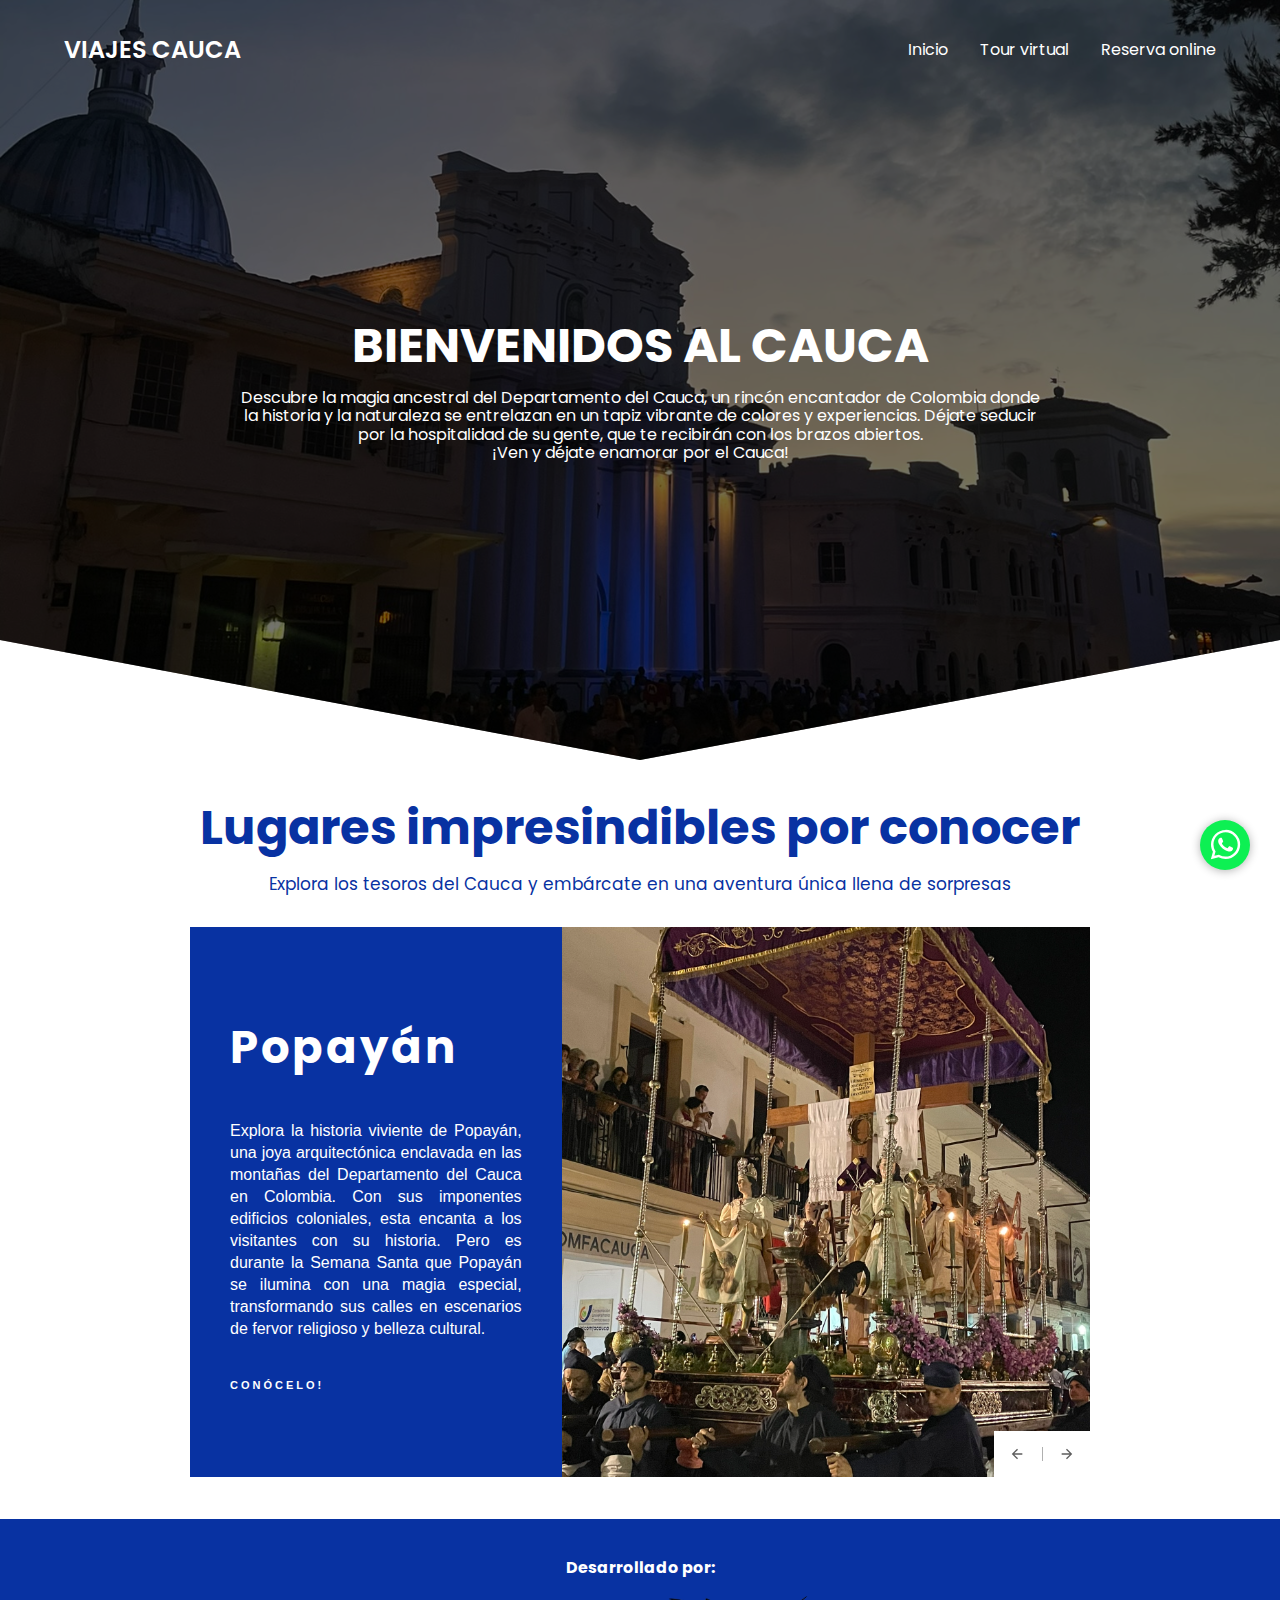
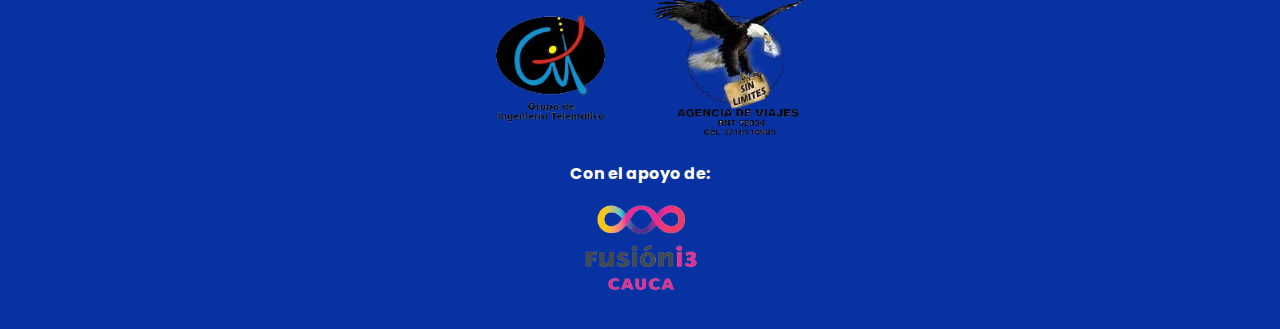
==== index.html @ d88b077a "Inicio_finish" ====
<!DOCTYPE html>
<html lang="es">
<head>
    <meta charset="UTF-8">
    <meta name="viewport" content="width=device-width, initial-scale=1.0">
    <title>Viajes Cauca</title>
    <link rel="shortcut icon" href="./ESTILOS/IMAGES/agencia.png" type="image/x-icon"> <!--Imagen del icono de la pagina-->
    <link rel="stylesheet" href="./ESTILOS/CSS/normalize.css"><!--normaliza para todos los navegadores-->
    <link rel="stylesheet" href="./ESTILOS/CSS/estilos.css"><!--Configura los estilos del css-->
    
    <meta name="viewport" content="width=device-width, initial-scale=1" />
</head>
<body>
    <a href="https://api.whatsapp.com/send?phone=3145302715&text=Me encantaría conocer el Cauca!" class="btn__wsp common__hover" target="_blank">
        <img src="./ESTILOS/ICONS/whatsapp.svg" class="icon__whatsapp">
    </a>
    <header class="hero">
<!------------------------------------------------Menu inicial-------------------------------------->
        <nav class="nav container">
            <div class="nav__logo">
                <h2 class="nav__title">VIAJES CAUCA</h2>
            </div>
            <ul class="nav__link nav__link--menu">
                <li class="nav__items">
                    <a href="index.html" class="nav__links">Inicio</a>
                </li>
                <li class="nav__items">
                    <a href="tourVirtual.html" class="nav__links">Tour virtual</a>
                </li>
                <li class="nav__items">
                    <a href="#" class="nav__links">Reserva online</a>
                </li>

                <img src="./ESTILOS/ICONS/close.svg" class="nav__close">
            </ul>

            <div class="nav__menu">
                <img src="./ESTILOS/ICONS/menu.svg" class="nav__img">
            </div>
        </nav>
<!----------------------------------Primer contenedor (sección bienvenidos al Cauca)---------------------------------------------->
        <section class="hero__container container">
            <h1 class="hero__title">BIENVENIDOS AL CAUCA</h1>
            <p class="hero__paragraph">Descubre la magia ancestral del Departamento del Cauca, un rincón encantador de Colombia donde la historia y la naturaleza se entrelazan en un tapiz vibrante de colores y experiencias. Déjate seducir por la hospitalidad de su gente, que te recibirán con los brazos abiertos.
            <br>¡Ven y déjate enamorar por el Cauca!</p>    <!--El <br> para dar un punto aparte-->
        </section>
    </header>

    <!----------------------------------------------main------------------------------------------------------------------->
    <main>
        <!-----------------------------------segundo contenedor (Sección lugares por conocer)--------------------------->
        <section class="container description">
            <h2 class="info__destination">Lugares impresindibles por conocer</h2>
            <p class="info__paragraph">Explora los tesoros del Cauca y embárcate en una aventura única llena de sorpresas</p>
        </section>
        <!----------------------------------------Carrusel de imagenes----------------------------------------------->
        <section class="caruosel__images">
            <div class="carousel">
                <div class="carousel__nav">
                  <span id="moveLeft" class="carousel__arrow">
                    <svg
                      class="carousel__icon"
                      width="24"
                      height="24"
                      viewBox="0 0 24 24">
                      <path
                        d="M20,11V13H8L13.5,18.5L12.08,19.92L4.16,12L12.08,4.08L13.5,5.5L8,11H20Z"
                      ></path>
                    </svg>
                  </span>
                  <span id="moveRight" class="carousel__arrow">
                    <svg
                      class="carousel__icon"
                      width="24"
                      height="24"
                      viewBox="0 0 24 24">
                      <path
                        d="M4,11V13H16L10.5,18.5L11.92,19.92L19.84,12L11.92,4.08L10.5,5.5L16,11H4Z"
                      ></path>
                    </svg>
                  </span>
                </div>
                <div class="carousel-item carousel-item--1">
                  <div class="carousel-item__image"></div>
                  <div class="carousel-item__info">
                    <div class="carousel-item__container">
                      <h1 class="carousel-item__title">Popayán</h1>
                      <p class="carousel-item__description">
                        Explora la historia viviente de Popayán, una joya arquitectónica enclavada en las montañas del Departamento del Cauca en Colombia. Con sus imponentes edificios coloniales, esta encanta a los visitantes con su historia. Pero es durante la Semana Santa que Popayán se ilumina con una magia especial, transformando sus calles en escenarios de fervor religioso y belleza cultural.
                      </p>
                      <a href="#" class="carousel-item__btn">Conócelo!</a>
                    </div>
                  </div>
                </div>
                <div class="carousel-item carousel-item--2">
                  <div class="carousel-item__image"></div>
                  <div class="carousel-item__info">
                    <div class="carousel-item__container">
                      <h1 class="carousel-item__title">Tierradentro</h1>
                      <p class="carousel-item__description">
                        Descubre la maravilla arqueológica de Tierradentro, un destino único en el Departamento del Cauca, que te transportara a épocas ancestrales. Entre la majestuosidad de la cordillera de los Andes, encontraras las enigmáticas tumbas subterráneas, donde cada pared de piedra cuenta una historia milenaria.
                      </p>
                      <a href="#" class="carousel-item__btn">Conócelo!</a>
                    </div>
                  </div>
                </div>
                <div class="carousel-item carousel-item--3">
                  <div class="carousel-item__image"></div>
                  <div class="carousel-item__info">
                    <div class="carousel-item__container">
                      <h1 class="carousel-item__title">Silvia</h1>
                      <p class="carousel-item__description">
                        Embárcate en un viaje único hacia Silvia, también conocido como "La Suiza de América", el cuál te sorprenderá con su impresionante belleza natural y su rica herencia cultural. Donde cada detalle revela siglos de tradición y legado, gracias a su arraigada conexión con las comunidades indígenas Guambianas.
                      </p>
                      <a href="#" class="carousel-item__btn">Conócelo!</a>
                    </div>
                  </div>
                </div>
          
                <div class="carousel-item carousel-item--4">
                  <div class="carousel-item__image"></div>
                  <div class="carousel-item__info">
                    <div class="carousel-item__container">
                      <h1 class="carousel-item__title">Purace</h1>
                      <p class="carousel-item__description">
                        Admira la majestuosidad natural de Puracé, un paraíso escondido en el corazón del Departamento del Cauca, Colombia. Este destino único, marcado por la imponente presencia del volcán Puracé, y con sus maravillas geotérmicas disfruta de las cristalinas aguas termales que brotan de las profundidades de la tierra, ofreciendo una experiencia de relajación y rejuvenecimiento incomparable.
                      </p>
                      <a href="#" class="carousel-item__btn">Conócelo!</a>
                    </div>
                  </div>
                </div>
              </div>
        </section>
        <!----------------------------------------------------final pagina-------------------------------------------------------->
         <section class="finalPage">
            <div class="container__final container">
                <h3 class="desing__for">Desarrollado por:</h3>
                <div class="logos__container">
                    <img src="./ESTILOS/IMAGES/telematica.png" class="telematica">
                    <img src="./ESTILOS/IMAGES/agencia.png" class="agencia">
                </div>
                <h3 class="fusion">Con el apoyo de:</h3>
                <img src="./ESTILOS/IMAGES/fusioni3png.png" class="fusioni3">
            </div>
        </section>

    </main>
    <script src="https://cdnjs.cloudflare.com/ajax/libs/jquery/3.3.1/jquery.min.js"></script>
    <script src="carrusel.js"></script>
</body>
</html>
---- ESTILOS/CSS/estilos.css ----
@import url('https://fonts.googleapis.com/css2?family=Poppins:wght@300;400;600;700&display=swap');

/*Propiedades a las que se puede acceder desde cualquier elemento (paddding es el espacio que rodea el contenido
para estos casos, es como el espacio que otorga a los contenedores)*/
:root { 
    --padding-container: 100px 0;
    --color-title: #001A49;
    transition: all .3s;
}

body {
    font-family: 'Poppins', sans-serif;
    background-color: #fff;  /*Fondo de la pagina en general*/
}
/*-----------------------------boton whatsapp------------------------------------------------*/
.btn__wsp{
    position: fixed;/*Posicion fija en la pantalla*/
    width: 50px;
    height: 50px;
    line-height: 68px;
    bottom: 30px;
    right: 30px;
    background: #0df053;
    border-radius: 50px;
    text-align: center;
    font-size: 30px;
    box-shadow: 0px 1px 10px rgba(0, 0, 0, 0.3);
    z-index: 100;
}

.btn__wsp:hover{
    text-decoration: none;
    background: #fff;
}
.icon__whatsapp{
    filter: invert(86%) sepia(78%) saturate(0%) hue-rotate(74deg) brightness(112%) contrast(100%);
}
.icon__whatsapp:hover{
    filter: invert(85%) sepia(29%) saturate(5655%) hue-rotate(80deg) brightness(97%) contrast(98%);
}

/*----------------------------------contenedores en general------------------------------*/
.container {
    width: 90%; /*Ocupar el porcentaje deseado de la pagina*/
    max-width: 1200px;  /*Ancho maximo*/
    margin: 0 auto; /*0 para centrar verticalemnete y margin auto de ambos lados*/
    overflow: hidden; /*Todo lo que salga de lo anterior se esconda*/
    padding: var(--padding-container);
}
/*----------------------------------Contenedor hero para pagina principal-------------------*/
.hero {
    width: 100%;    /*100% del navegador, para la imagen de fondo*/
    height: 100vh;  /*100% de alto de la pantalla*/
    min-height: 600px;  /*alto minimo*/
    max-height: 800px;  /*alto maximo*/
    position: relative; /*Para que el elemento se posicione abolutamente a este contendero*/
    display: grid;  /*Para crear dos filas*/
    grid-template-rows: 100px 1fr;
    color: #fff;
}

.hero::before {
    content: "";
    position: absolute;
    top: 0;
    left: 0;
    width: 100%;    /*Ocupe el 100% del ancho de la pantalla*/
    height: 100%;   /*Ocupe el 100% del alto de la pantalla*/
    background-image: linear-gradient(180deg, #0000008c 0%, #0000008c 100%), url('../IMAGES/parque.JPEG'); /*Coloca la imagen de la figura con un negradado en negro*/
    background-size: cover; /*Para adaptarse a la pagina*/
    background-position: center -680px; /*Para mover la imagen que esta dentro del contenedor*/
    clip-path: polygon(0 0, 100% 0, 100% 80%, 50% 95%, 0 80%);
    z-index: -1;
}


/* Nav */
.nav {
    --padding-container: 0;
    height: 100%;
    display: flex;  /*para poner los elementos uno al lado del otro*/
    align-items: center;    /*Para centrarlos elementos verticalmente*/
}

.nav__title{
    font-weight: 600; /*Peso de fuente mas delgado*/
}

.nav__link{
    margin-left: auto;  /*los elementos (opciones inicio, etc) se mueven a la derecha, debido a que se usa flex-box*/
    padding: 0;
    display: grid;
    grid-auto-flow: column; /*Coloca cada item como columna para que esten uno al lado del otro*/
    grid-auto-columns: max-content; /*Cada columna ocupe el maximo contenido del contenedor*/
    gap: 2em;   /*espaciado*/
}

.nav__items{
    list-style: none;
}

.nav__links{
    color: #fff;
    text-decoration: none; /*Quita las lineas que estan debajo de cada link*/
}

.nav__menu{
    margin-left: auto;
    cursor: pointer;    /*Cada que pase el cursor se coloca la manito de selección*/
    display: none;  /*Para que desaparezca a menos que sea en dispositivo movil*/
}

.nav__img{
    display: block;
    width: 30px;
}

.nav__close{
    display: var(--show, none);
}

/*--------------------------------Hero container pagina principal-------------------------------------*/

.hero__container{
    max-width: 800px;   /*ancho maximo*/
    --padding-container:0;
    display: grid;
    grid-auto-rows: max-content;    /*Para que las filas no ocupen más de lo que deberian*/
    align-content: center;  /*que el contenido se alinee verticalmente*/
    gap: 1em;   /*espaciado*/
    padding-bottom: 100px;  /*Para que no se pegue al corte (movimiento vertical dentro del contenedor)*/
    text-align: center; /*los textos que contienen esten centrados*/
}

.hero__title{
    font-size: 3rem;    /*tamaño de letra*/
}

.hero__paragraph{
    margin-bottom: 20px;    /*margen entre texto y boton*/
}

.cta{
    display: inline-block;
    background-color: #2091F9;
    text-decoration: none;
    justify-self: center;   /*para que el color del boton se ajuste a la cantidad de texto y lo centre*/
    color: #fff;
    padding: 13px 20px; /*Tamaño del boton*/
    border-radius: 30px;
}

/*----------------------------------Contenedor hero para Tour virtual--------------------------------------*/
.hero__Tour {
    width: 100%;    /*100% del navegador, para la imagen de fondo*/
    height: 100vh;  /*100% de alto de la pantalla*/
    min-height: 600px;  /*alto minimo*/
    max-height: 800px;  /*alto maximo*/
    position: relative; /*Para que el elemento se posicione abolutamente a este contendero*/
    display: grid;  /*Para crear dos filas*/
    grid-template-rows: 100px 1fr;
    color: #0832A2;
}

.hero__Tour::before {
    content: "";
    position: absolute;
    top: 0;
    left: 0;
    width: 100%;    /*Ocupe el 100% del ancho de la pantalla*/
    height: 100%;   /*Ocupe el 100% del alto de la pantalla*/
    background-size: cover; /*Para adaptarse a la pagina*/
    background-position: center -680px; /*Para mover la imagen que esta dentro del contenedor*/
    clip-path: polygon(0 0, 100% 0, 100% 80%, 50% 95%, 0 80%);
    z-index: -1;
}
/*--------------------------------Hero container Tour virtual-------------------------------------*/

.hero__container__Tour{
    max-width: 800px;   /*ancho maximo*/
    --padding-container:0;
    display: grid;
    grid-auto-rows: max-content;    /*Para que las filas no ocupen más de lo que deberian*/
    align-content: flex-start;  /*que el contenido se alinee verticalmente*/
    gap: 1em;   /*espaciado*/
    padding-bottom: 100px;  /*Para que no se pegue al corte (movimiento vertical dentro del contenedor)*/
    text-align: center; /*los textos que contienen esten centrados*/
    color: #0832A2;
}

.hero__title__Tour{
    font-size: 3rem;    /*tamaño de letra*/
}

.hero__paragraph__Tour{
    margin-bottom: 20px;    /*margen entre texto y boton*/
}

.btn__popayan{  
    margin: auto;
    cursor: pointer;
    display: inline-block;
    background-image: url(../IMAGES/puente.JPEG);
    background-position: 3000px;
    text-decoration: none;
    justify-self: center;   /*para que el color del boton se ajuste a la cantidad de texto y lo centre*/
    color: #fff;
    padding: 20px 60px; /*Tamaño del boton*/
    border-radius: 30px;
    text-decoration-line: none;
}
.btn__purace{  
    margin: auto;
    cursor: pointer;
    display: inline-block;
    background-image: url(../IMAGES/iglesia.JPEG);
    background-position: center;
    text-decoration: none;
    justify-self: center;   /*para que el color del boton se ajuste a la cantidad de texto y lo centre*/
    color: #fff;
    padding: 20px 60px; /*Tamaño del boton*/
    border-radius: 30px;
    text-decoration-line: none;
}
/*imagenes*/
.imagen-container {
    display: inline-block; /* Mostrar los contenedores de imagen en línea */
    margin-right: 10px; /* Agregar margen entre las imágenes */
    text-decoration: none
}
.puente{
    background-image: url(../ESTILOS/IMAGES/puente.JPEG);
}
h3.popayan{
    border-radius: 20px;
    background-color: #fff;
    color: black;
}
h3.purace{
    border-radius: 20px;
    background-color: #fff;
    color: black;
}

/*---------------------------main----------------------------*/
.description{
    text-align: center;  
    --padding-container:0;
    color: #0832A2;
    
}
.nav__links__tour{
    color: #0832A2;
    text-decoration: none; /*Quita las lineas que estan debajo de cada link*/
}
.info__destination{
    font-size: 3rem;
    margin-bottom: 20px;
}
.info__paragraph{
    font-size: 17px;
}
/*--------------------------------Carrusel de fotos------------------------------------*/

.caruosel__images{
    height: 37rem;
    margin-top: 2rem;
    display: flex;
    justify-content: center;
}

 .carousel {
    width: 100%;
    height: 100%;
    display: flex;
    max-width: 900px;
    max-height: 550px;
    overflow: hidden;
    position: relative;
  }
  .carousel-item {
    visibility: visible;
    display: flex;
    width: 100%;
    height: 100%;
    align-items: center;
    justify-content: flex-end;
    -webkit-align-items: center;
    -webkit-justify-content: flex-end;
    position: relative;
    background-color: #0832A2;
    flex-shrink: 0;
    -webkit-flex-shrink: 0;
    position: absolute;
    z-index: 0;
    transition: 0.6s all linear;
  }.carousel-item__info {
    height: 100%;
    display: flex;
    justify-content: center;
    flex-direction: column;
  
    display: -webkit-flex;
    -webkit-justify-content: center;
    -webkit-flex-direction: column;
  
    order: 1;
    left: 0;
    margin: auto;
    padding: 0 40px;
    width: 42%;
  }
  
  .carousel-item__image {
    width: 60%;
    height: 100%;
    order: 2;
    align-self: flex-end;
    flex-basis: 60%;
  
    -webkit-order: 2;
    -webkit-align-self: flex-end;
    -webkit-flex-basis: 60%;
  
    background-position: center;
    background-repeat: no-repeat;
    background-size: cover;
    position: relative;
    transform: translateX(100%);
    transition: 0.6s all ease-in-out;
  }
  
  .carousel-item__title {
    margin: 15px 0 0 0;
    font-size: 45px;
    line-height: 45px;
    letter-spacing: 3px;
    font-weight: 700;
    color: #fff;
    transform: translateY(25%);
    opacity: 0;
    visibility: hidden;
    transition: 0.6s all ease-in-out;
  }
  
  .carousel-item__description {
    transform: translateY(25%);
    opacity: 0;
    visibility: hidden;
    transition: 0.6s all ease-in-out;
    margin-top: 50px;
    font-family: "Open Sans", sans-serif;
    font-size: 16px;
    color: #fff;
    line-height: 22px;
    margin-bottom: 35px;
    text-align: justify;
  }
  
  .carousel-item--1 .carousel-item__image {
    background-image: url("../IMAGES/popayan.JPEG");
  }
  
  .carousel-item--2 .carousel-item__image {
    background-image: url("../IMAGES/tierradentro.png");
  }
  
  .carousel-item--3 .carousel-item__image {
    background-image: url("../IMAGES/silvia.jpg");
  }
  
  .carousel-item--4 .carousel-item__image {
    background-image: url("../IMAGES/purace.jpg");
  }
  
  .carousel-item--5 .carousel-item__image {
    background-image: url("../IMAGES/computer.jpg");
  }
  
  .carousel-item__btn {
    width: 35%;
    color: #fff;
    font-family: "Open Sans", sans-serif;
    letter-spacing: 3px;
    font-size: 11px;
    text-transform: uppercase;
    margin: 0;
    width: 35%;
    font-weight: 700;
    text-decoration: none;
    transform: translateY(25%);
    opacity: 0;
    visibility: hidden;
    transition: 0.6s all ease-in-out;
  }
  
  .carousel__nav {
    position: absolute;
    right: 0;
    z-index: 2;
    background-color: #fff;
    bottom: 0;
  }
  
  .carousel__icon {
    display: inline-block;
    vertical-align: middle;
    width: 16px;
    fill: #5d5d5d;
  }
  
  .carousel__arrow {
    cursor: pointer;
    display: inline-block;
    padding: 11px 15px;
    position: relative;
  }
  
  .carousel__arrow:nth-child(1):after {
    content: "";
    right: -3px;
    position: absolute;
    width: 1px;
    background-color: #b0b0b0;
    height: 14px;
    top: 50%;
    margin-top: -7px;
  }
  
  .active {
    z-index: 1;
    display: flex;
    visibility: visible;
  }
  
  .active .carousel-item__subtitle,
  .active .carousel-item__title,
  .active .carousel-item__description,
  .active .carousel-item__btn {
    transform: translateY(0);
    opacity: 1;
    transition: 0.6s all ease-in-out;
    visibility: visible;
  }
  
  .active .carousel-item__image {
    transition: 0.6s all ease-in-out;
    transform: translateX(0);
  }

/*----------------------------------------final pagina----------------------------------------------*/
.finalPage {
    text-align: center; /* Para centrar los elementos horizontalmente */
    font-size: 0.85rem;
    background-color: #0832A2;
    --padding-container:0;
    color: #fff;
}
.desing__for{
    margin-top: 40px;
}
.logos__container {
    display: flex; /* Mostrar los logos en línea */
    justify-content: center; /* Centrar los logos horizontalmente */
    align-items: center; /* Centrar los logos verticalmente */
    margin-bottom: 5px; /* Espacio entre los logos y el siguiente elemento */
    width: 105%;
    transform: scale(0.8);
}
.logos__container img {
    margin: 0 10px; /* Espacio entre los logos */
}
.fusioni3{
    transform: scale(0.6);
}
.fusion{
    margin-bottom: -15px;
}
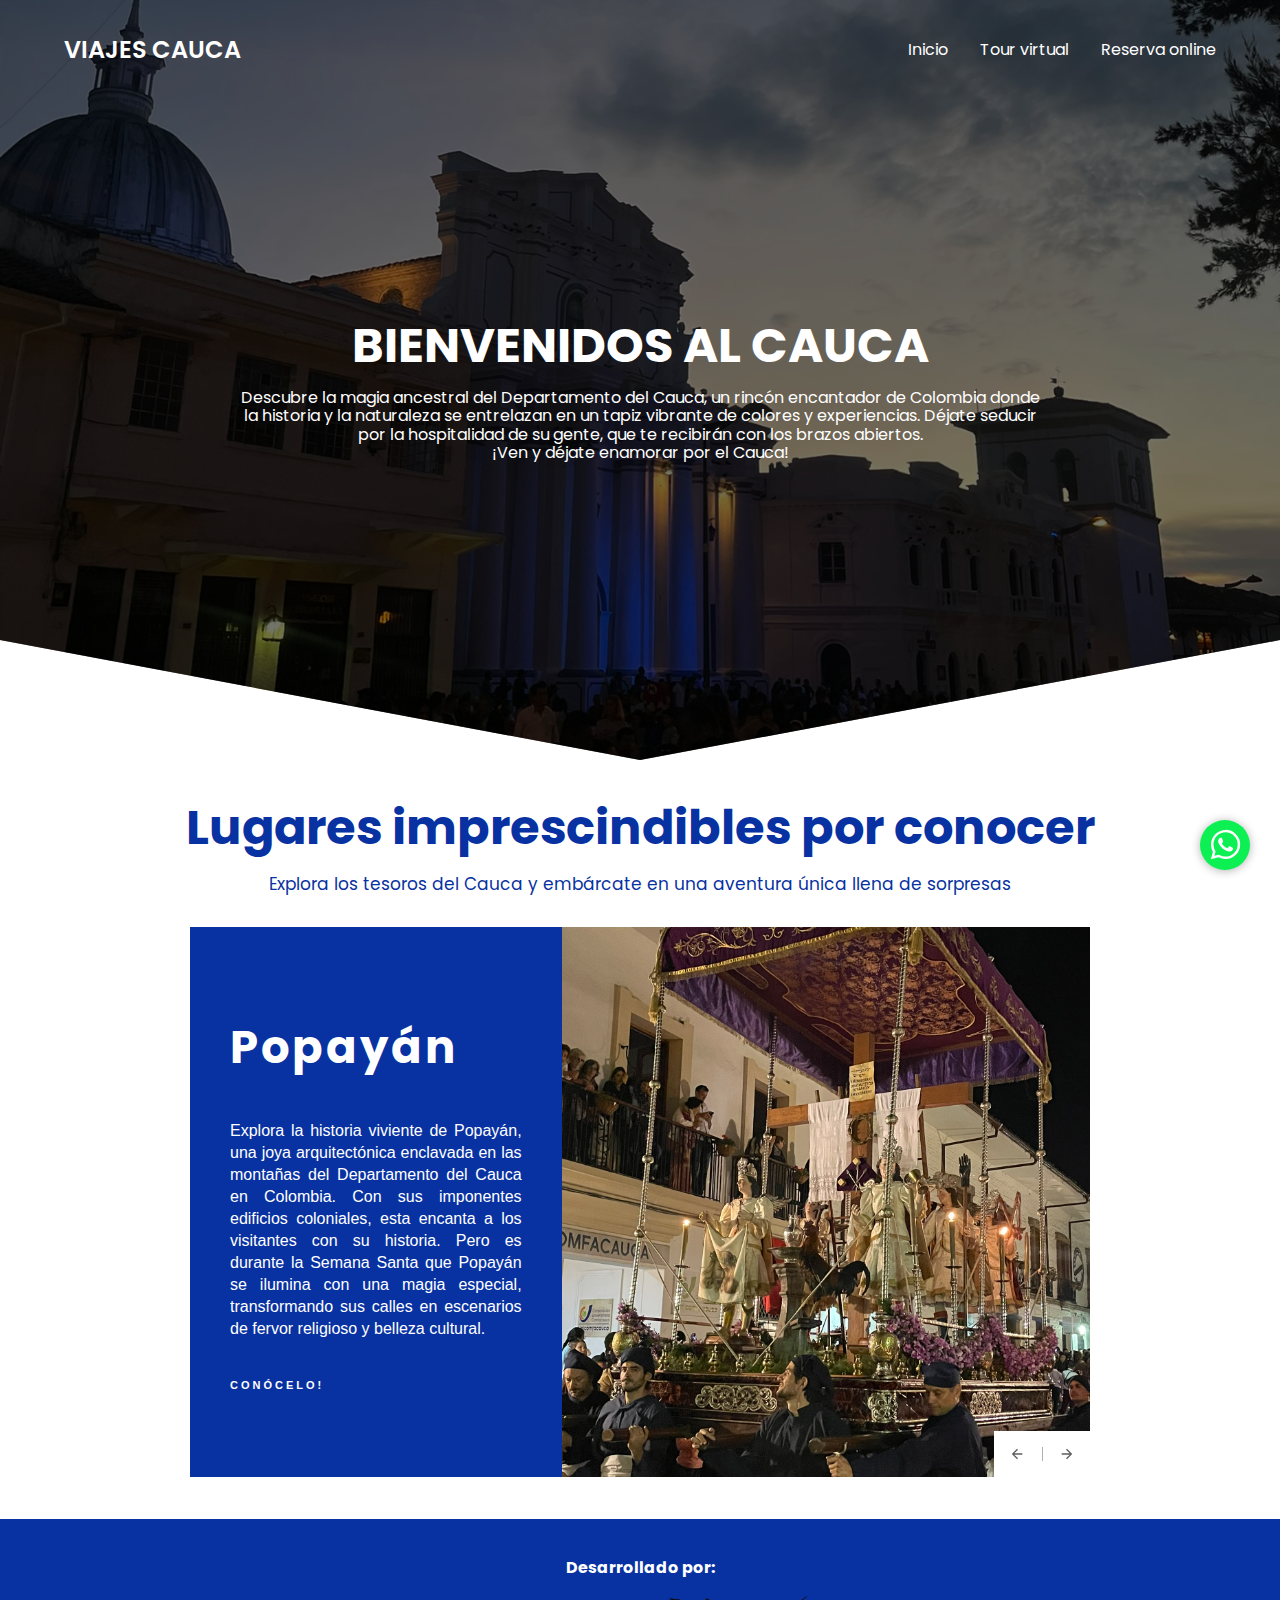
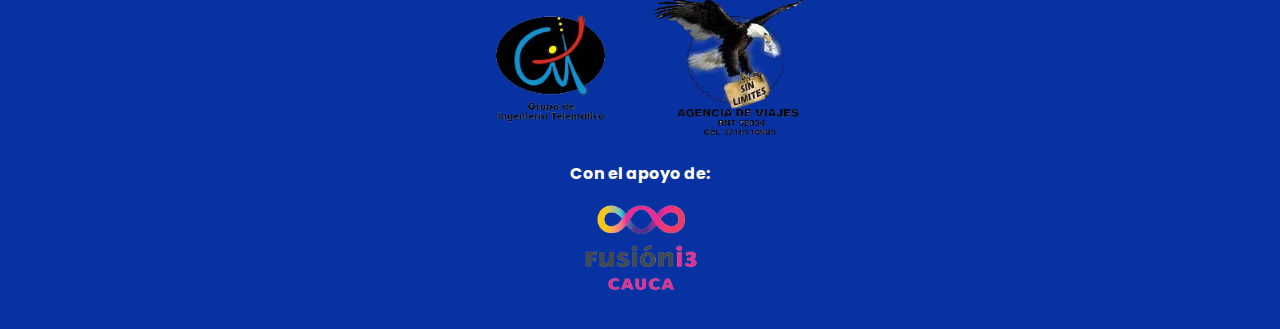
==== commit 08450b85: "Ortografia" ====
--- a/index.html
+++ b/index.html
@@ -50,7 +50,7 @@
     <main>
         <!-----------------------------------segundo contenedor (Sección lugares por conocer)--------------------------->
         <section class="container description">
-            <h2 class="info__destination">Lugares impresindibles por conocer</h2>
+            <h2 class="info__destination">Lugares imprescindibles por conocer</h2>
             <p class="info__paragraph">Explora los tesoros del Cauca y embárcate en una aventura única llena de sorpresas</p>
         </section>
         <!----------------------------------------Carrusel de imagenes----------------------------------------------->
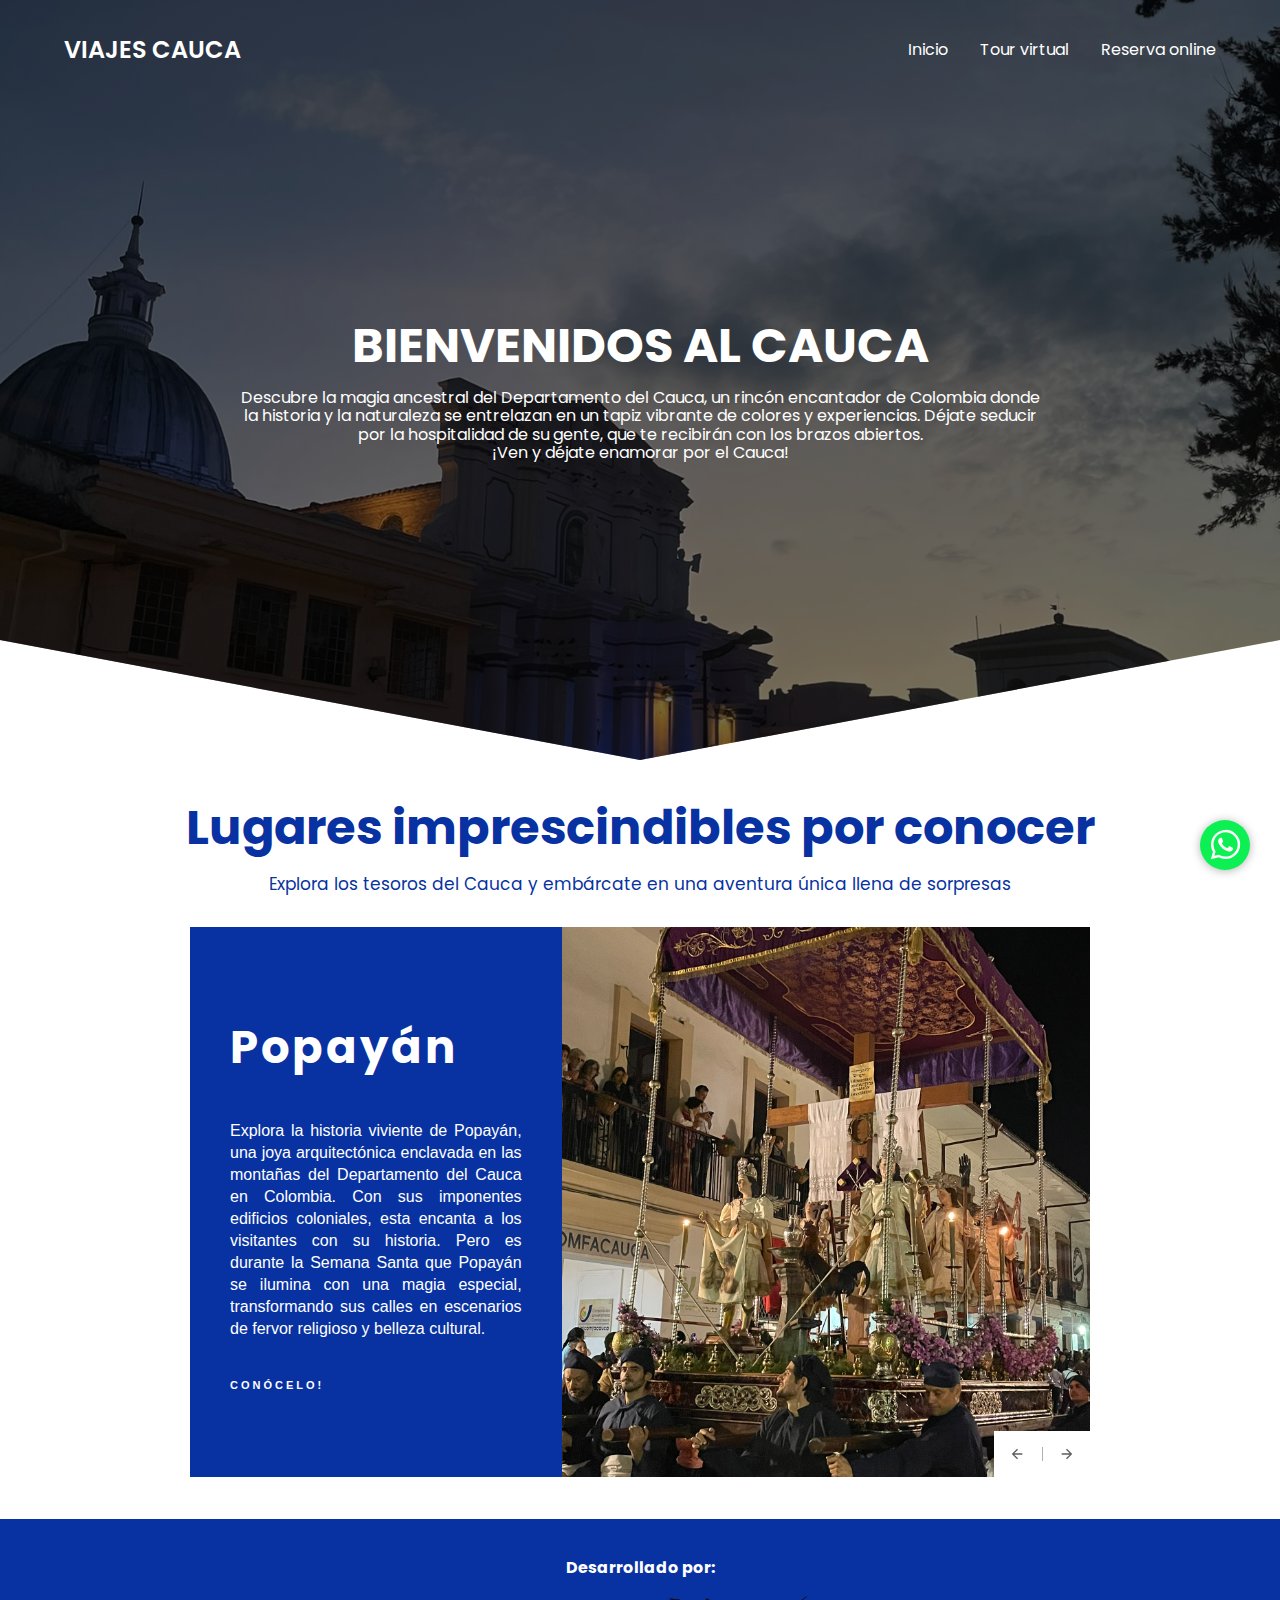
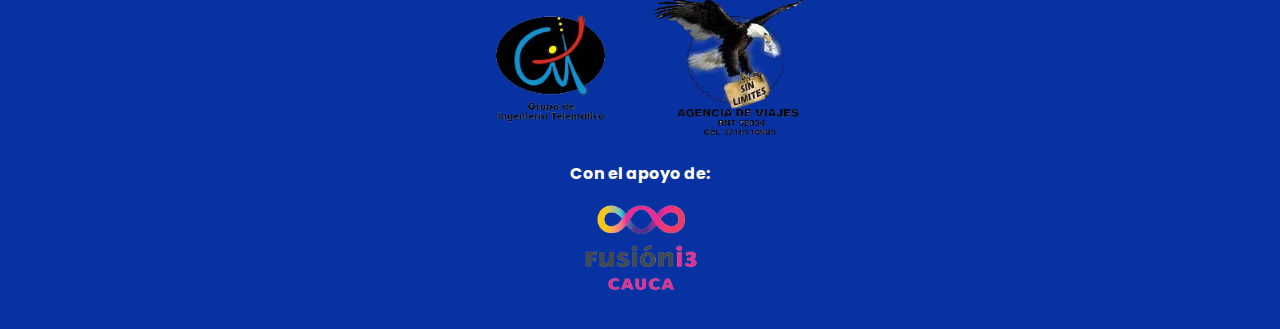
==== commit ab6d599a: "Organizacion_destinos_carrusel" ====
--- a/index.html
+++ b/index.html
@@ -92,18 +92,6 @@
                     </div>
                   </div>
                 </div>
-                <div class="carousel-item carousel-item--2">
-                  <div class="carousel-item__image"></div>
-                  <div class="carousel-item__info">
-                    <div class="carousel-item__container">
-                      <h1 class="carousel-item__title">Tierradentro</h1>
-                      <p class="carousel-item__description">
-                        Descubre la maravilla arqueológica de Tierradentro, un destino único en el Departamento del Cauca, que te transportara a épocas ancestrales. Entre la majestuosidad de la cordillera de los Andes, encontraras las enigmáticas tumbas subterráneas, donde cada pared de piedra cuenta una historia milenaria.
-                      </p>
-                      <a href="#" class="carousel-item__btn">Conócelo!</a>
-                    </div>
-                  </div>
-                </div>
                 <div class="carousel-item carousel-item--3">
                   <div class="carousel-item__image"></div>
                   <div class="carousel-item__info">
@@ -116,7 +104,6 @@
                     </div>
                   </div>
                 </div>
-          
                 <div class="carousel-item carousel-item--4">
                   <div class="carousel-item__image"></div>
                   <div class="carousel-item__info">
@@ -124,6 +111,18 @@
                       <h1 class="carousel-item__title">Purace</h1>
                       <p class="carousel-item__description">
                         Admira la majestuosidad natural de Puracé, un paraíso escondido en el corazón del Departamento del Cauca, Colombia. Este destino único, marcado por la imponente presencia del volcán Puracé, y con sus maravillas geotérmicas disfruta de las cristalinas aguas termales que brotan de las profundidades de la tierra, ofreciendo una experiencia de relajación y rejuvenecimiento incomparable.
+                      </p>
+                      <a href="#" class="carousel-item__btn">Conócelo!</a>
+                    </div>
+                  </div>
+                </div>
+                <div class="carousel-item carousel-item--2">
+                  <div class="carousel-item__image"></div>
+                  <div class="carousel-item__info">
+                    <div class="carousel-item__container">
+                      <h1 class="carousel-item__title">Tierradentro</h1>
+                      <p class="carousel-item__description">
+                        Descubre la maravilla arqueológica de Tierradentro, un destino único en el Departamento del Cauca, que te transportara a épocas ancestrales. Entre la majestuosidad de la cordillera de los Andes, encontraras las enigmáticas tumbas subterráneas, donde cada pared de piedra cuenta una historia milenaria.
                       </p>
                       <a href="#" class="carousel-item__btn">Conócelo!</a>
                     </div>
--- a/ESTILOS/CSS/estilos.css
+++ b/ESTILOS/CSS/estilos.css
@@ -26,12 +26,15 @@
     font-size: 30px;
     box-shadow: 0px 1px 10px rgba(0, 0, 0, 0.3);
     z-index: 100;
+    transition: transform 0.3s ease;/* animación para cuando crezca el boton */
 }
 
 .btn__wsp:hover{
     text-decoration: none;
     background: #fff;
-}
+    transform: scale(1.5);/* hace mas grande la escala al colocar el raton */
+}
+
 .icon__whatsapp{
     filter: invert(86%) sepia(78%) saturate(0%) hue-rotate(74deg) brightness(112%) contrast(100%);
 }
@@ -42,7 +45,7 @@
 /*----------------------------------contenedores en general------------------------------*/
 .container {
     width: 90%; /*Ocupar el porcentaje deseado de la pagina*/
-    max-width: 1200px;  /*Ancho maximo*/
+    max-width: 1300px;  /*Ancho maximo*/
     margin: 0 auto; /*0 para centrar verticalemnete y margin auto de ambos lados*/
     overflow: hidden; /*Todo lo que salga de lo anterior se esconda*/
     padding: var(--padding-container);
@@ -68,7 +71,7 @@
     height: 100%;   /*Ocupe el 100% del alto de la pantalla*/
     background-image: linear-gradient(180deg, #0000008c 0%, #0000008c 100%), url('../IMAGES/parque.JPEG'); /*Coloca la imagen de la figura con un negradado en negro*/
     background-size: cover; /*Para adaptarse a la pagina*/
-    background-position: center -680px; /*Para mover la imagen que esta dentro del contenedor*/
+    background-position: center; /*Para mover la imagen que esta dentro del contenedor*/
     clip-path: polygon(0 0, 100% 0, 100% 80%, 50% 95%, 0 80%);
     z-index: -1;
 }
@@ -127,7 +130,7 @@
     display: grid;
     grid-auto-rows: max-content;    /*Para que las filas no ocupen más de lo que deberian*/
     align-content: center;  /*que el contenido se alinee verticalmente*/
-    gap: 1em;   /*espaciado*/
+    gap: 1rem;   /*espaciado*/
     padding-bottom: 100px;  /*Para que no se pegue al corte (movimiento vertical dentro del contenedor)*/
     text-align: center; /*los textos que contienen esten centrados*/
 }
@@ -142,7 +145,7 @@
 
 .cta{
     display: inline-block;
-    background-color: #2091F9;
+    background-color: #0832A2;
     text-decoration: none;
     justify-self: center;   /*para que el color del boton se ajuste a la cantidad de texto y lo centre*/
     color: #fff;
@@ -159,7 +162,7 @@
     position: relative; /*Para que el elemento se posicione abolutamente a este contendero*/
     display: grid;  /*Para crear dos filas*/
     grid-template-rows: 100px 1fr;
-    color: #0832A2;
+    color: #fff;
 }
 
 .hero__Tour::before {
@@ -169,10 +172,12 @@
     left: 0;
     width: 100%;    /*Ocupe el 100% del ancho de la pantalla*/
     height: 100%;   /*Ocupe el 100% del alto de la pantalla*/
+    background-image: linear-gradient(180deg, #0000008c 0%, #0000008c 100%), url('../IMAGES/iglesia.JPEG'); /*Coloca la imagen de la figura con un negradado en negro*/
     background-size: cover; /*Para adaptarse a la pagina*/
-    background-position: center -680px; /*Para mover la imagen que esta dentro del contenedor*/
-    clip-path: polygon(0 0, 100% 0, 100% 80%, 50% 95%, 0 80%);
+    background-position: center -1000px; /*Para mover la imagen que esta dentro del contenedor*/
+    clip-path: polygon(0 0, 100% 0%, 100% 66%, 0 66%);
     z-index: -1;
+    background-attachment: fixed;
 }
 /*--------------------------------Hero container Tour virtual-------------------------------------*/
 
@@ -185,7 +190,7 @@
     gap: 1em;   /*espaciado*/
     padding-bottom: 100px;  /*Para que no se pegue al corte (movimiento vertical dentro del contenedor)*/
     text-align: center; /*los textos que contienen esten centrados*/
-    color: #0832A2;
+    color: #fff;
 }
 
 .hero__title__Tour{
@@ -196,6 +201,62 @@
     margin-bottom: 20px;    /*margen entre texto y boton*/
 }
 
+/* ---------------------------cards tour virtual--------------------------------------- */
+.cards{
+    display: flex;
+    justify-content: center;
+    margin-bottom: -3rem;
+}
+.card a{
+    text-decoration: none;
+    color: #fff;
+    font-size: 1.25rem;
+}
+.card{
+    display: flex;
+    width: 210px;
+    height: 254px;
+    width: 850px;
+    gap: 10px;
+    place-items: center;
+}
+.card div{
+    cursor: pointer;
+    display: flex;
+    height: 100%;
+    flex: 1;
+    overflow: hidden;
+    transition: all .5s;
+    border: 2px solid #000000;
+    border-radius: 15px;
+    justify-content: center;
+    align-items: center;
+    filter: brightness(70%);
+}
+.card div:hover{
+    flex: 5;
+    height: 374px;
+    filter: brightness(100%);
+}
+.img1, .img2, .img3, .img4{
+    background-size: cover;
+    background-position: center;
+}
+.img1{
+    background-image: url(../IMAGES/popayan.JPEG);
+}
+.img2{
+    background-image: url(../IMAGES/silvia.jpg);
+}
+.img3{
+    background-image: url(../IMAGES/purace.jpg);
+}
+.img4{
+    background-image: url(../IMAGES/tierradentro.png);
+}
+
+
+/*----------------------------------------- Fin cards tour virtual--------------------------------------------- */
 .btn__popayan{  
     margin: auto;
     cursor: pointer;
@@ -250,7 +311,7 @@
     
 }
 .nav__links__tour{
-    color: #0832A2;
+    color: #fff;
     text-decoration: none; /*Quita las lineas que estan debajo de cada link*/
 }
 .info__destination{
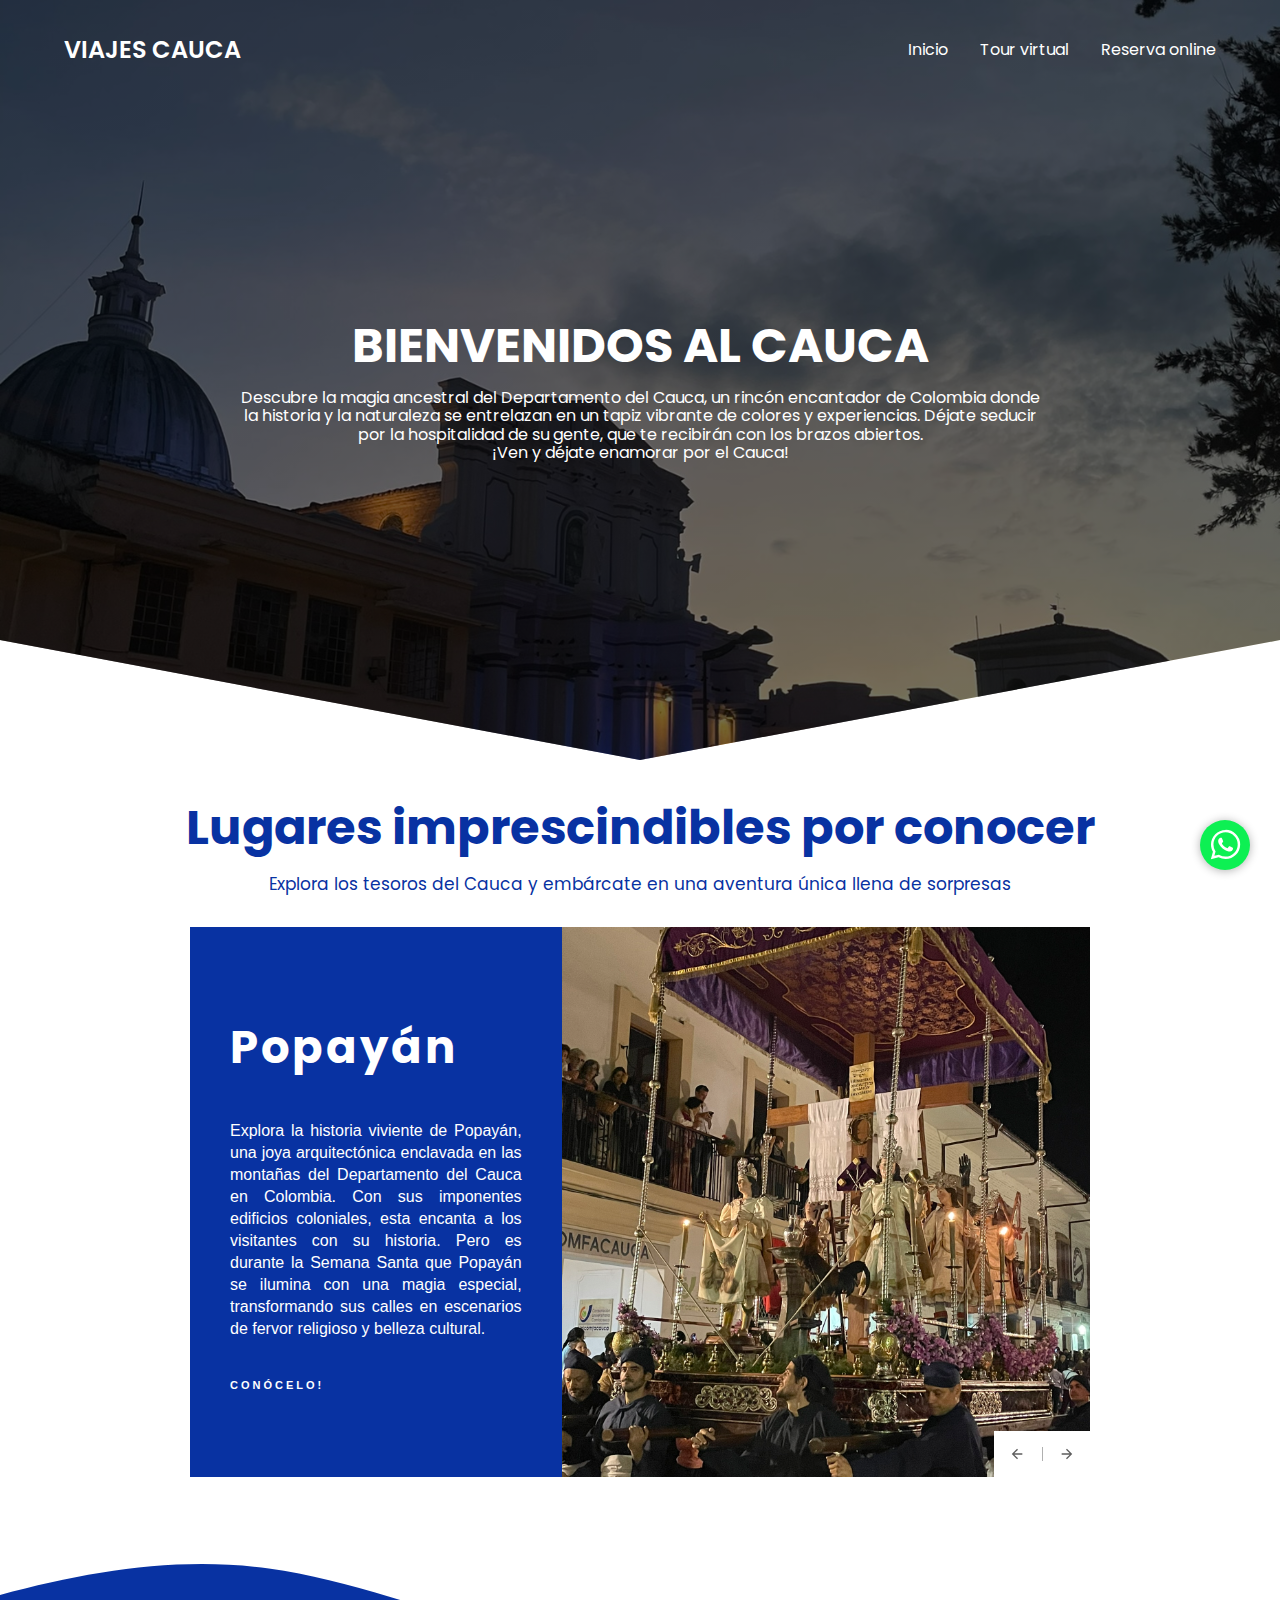
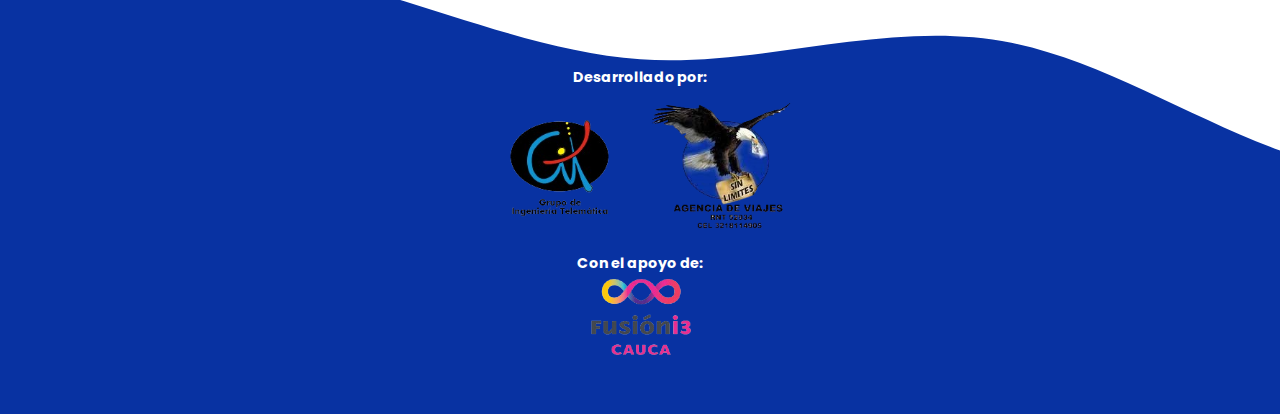
==== commit 98c97362: "FinalActualizado" ====
--- a/index.html
+++ b/index.html
@@ -3,7 +3,7 @@
 <head>
     <meta charset="UTF-8">
     <meta name="viewport" content="width=device-width, initial-scale=1.0">
-    <title>Viajes Cauca</title>
+    <title>TurismoCauca3.0</title>
     <link rel="shortcut icon" href="./ESTILOS/IMAGES/agencia.png" type="image/x-icon"> <!--Imagen del icono de la pagina-->
     <link rel="stylesheet" href="./ESTILOS/CSS/normalize.css"><!--normaliza para todos los navegadores-->
     <link rel="stylesheet" href="./ESTILOS/CSS/estilos.css"><!--Configura los estilos del css-->
@@ -14,6 +14,7 @@
     <a href="https://api.whatsapp.com/send?phone=3145302715&text=Me encantaría conocer el Cauca!" class="btn__wsp common__hover" target="_blank">
         <img src="./ESTILOS/ICONS/whatsapp.svg" class="icon__whatsapp">
     </a>
+    <!-- <h6 class="infoW">Comunicate con nosotros!</h6> -->
     <header class="hero">
 <!------------------------------------------------Menu inicial-------------------------------------->
         <nav class="nav container">
@@ -142,7 +143,6 @@
                 <img src="./ESTILOS/IMAGES/fusioni3png.png" class="fusioni3">
             </div>
         </section>
-
     </main>
     <script src="https://cdnjs.cloudflare.com/ajax/libs/jquery/3.3.1/jquery.min.js"></script>
     <script src="carrusel.js"></script>
--- a/ESTILOS/CSS/estilos.css
+++ b/ESTILOS/CSS/estilos.css
@@ -143,15 +143,6 @@
     margin-bottom: 20px;    /*margen entre texto y boton*/
 }
 
-.cta{
-    display: inline-block;
-    background-color: #0832A2;
-    text-decoration: none;
-    justify-self: center;   /*para que el color del boton se ajuste a la cantidad de texto y lo centre*/
-    color: #fff;
-    padding: 13px 20px; /*Tamaño del boton*/
-    border-radius: 30px;
-}
 
 /*----------------------------------Contenedor hero para Tour virtual--------------------------------------*/
 .hero__Tour {
@@ -513,12 +504,19 @@
 .finalPage {
     text-align: center; /* Para centrar los elementos horizontalmente */
     font-size: 0.85rem;
-    background-color: #0832A2;
+    background: url(../ICONS/wave.svg) no-repeat center center;
+    background-size: cover;
+    /* background-color: #0832A2; */
     --padding-container:0;
     color: #fff;
 }
+
+.container__final{
+    transform: scale(0.9);
+}
+
 .desing__for{
-    margin-top: 40px;
+    margin-top: 140px;
 }
 .logos__container {
     display: flex; /* Mostrar los logos en línea */
@@ -535,6 +533,41 @@
     transform: scale(0.6);
 }
 .fusion{
-    margin-bottom: -15px;
-}
-
+    margin-bottom: -30px;
+}
+/* Final pagina tour virtual */
+.final_tour {
+    text-align: center; /* Para centrar los elementos horizontalmente */
+    font-size: 0.85rem;
+    background: url(../ICONS/wave.svg) no-repeat center center;
+    background-size: cover;
+    /* background-color: #0832A2; */
+    --padding-container:0;
+    color: #fff;
+}
+
+.container__final{
+    transform: scale(0.9);
+}
+
+.desing__for{
+    margin-top: 140px;
+}
+.logos__container {
+    display: flex; /* Mostrar los logos en línea */
+    justify-content: center; /* Centrar los logos horizontalmente */
+    align-items: center; /* Centrar los logos verticalmente */
+    margin-bottom: 5px; /* Espacio entre los logos y el siguiente elemento */
+    width: 105%;
+    transform: scale(0.8);
+}
+.logos__container img {
+    margin: 0 10px; /* Espacio entre los logos */
+}
+.fusioni3{
+    transform: scale(0.6);
+}
+.fusion{
+    margin-bottom: -30px;
+}
+
